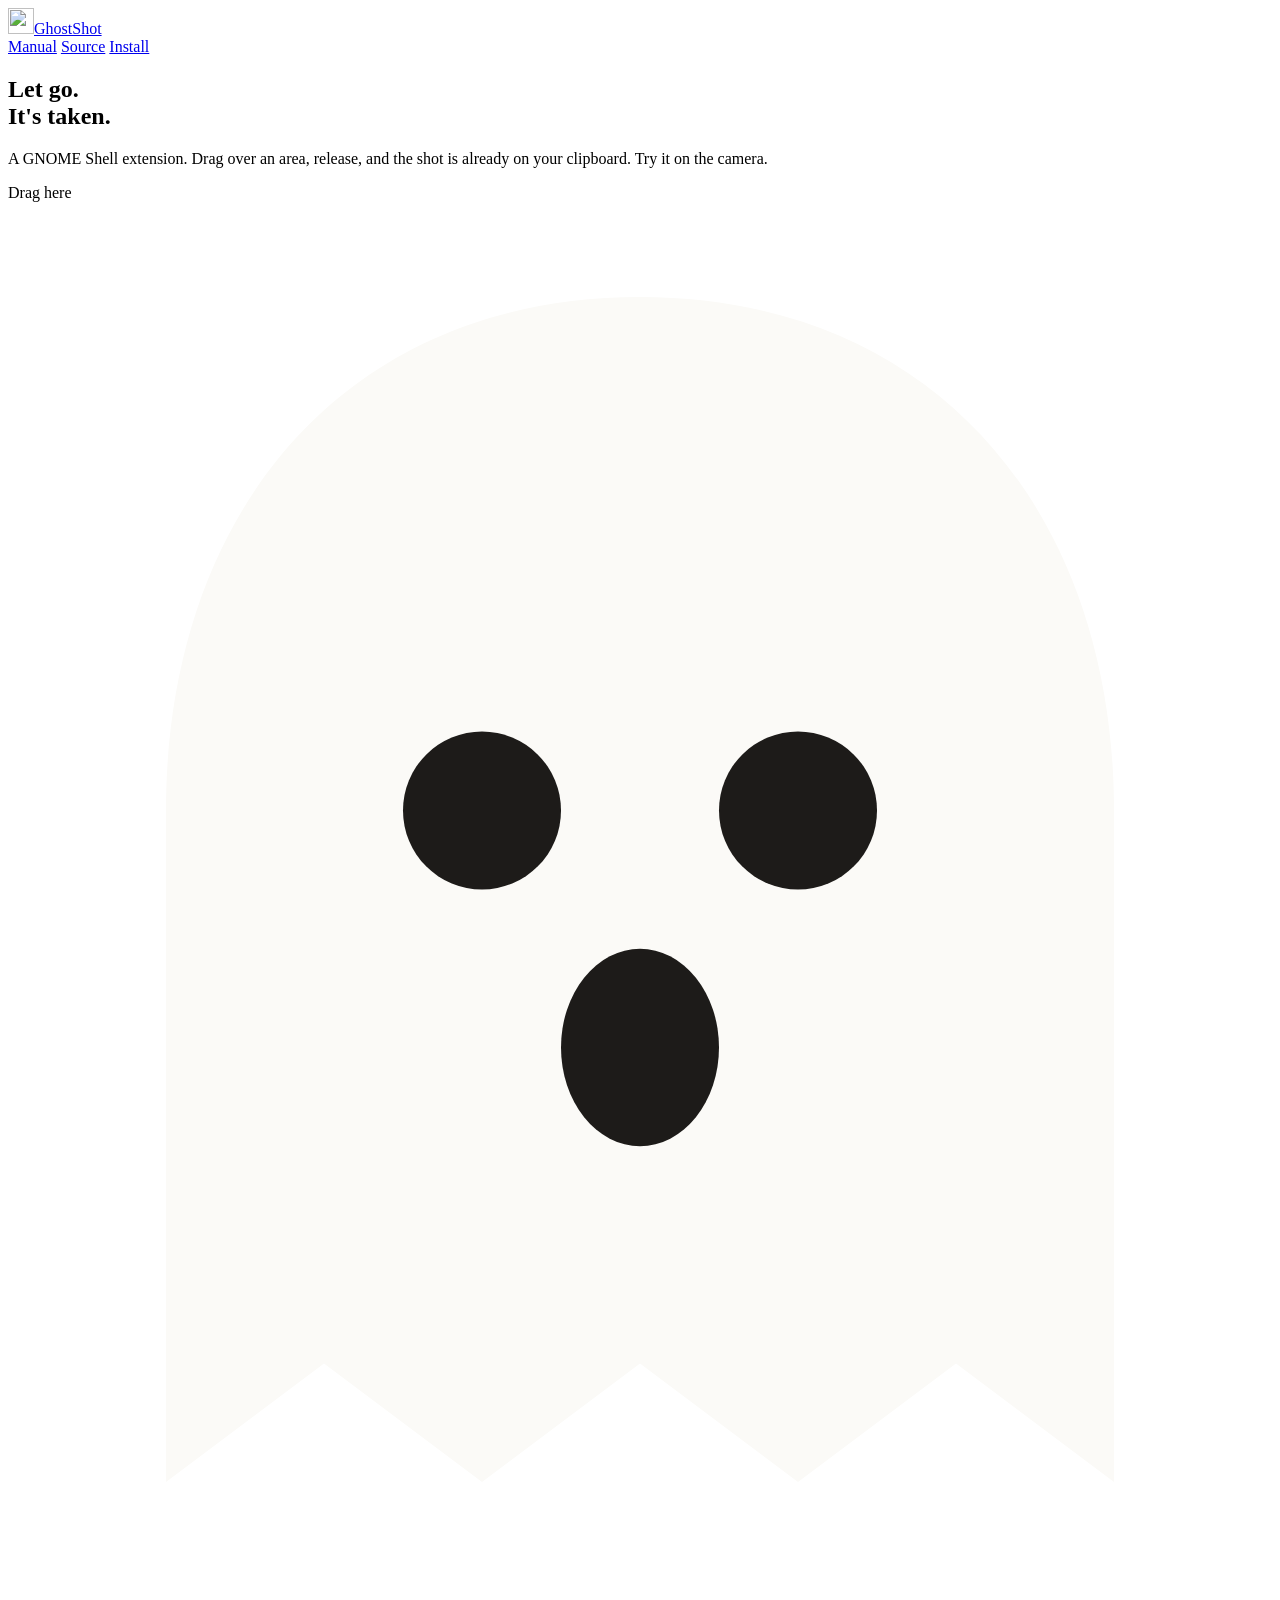
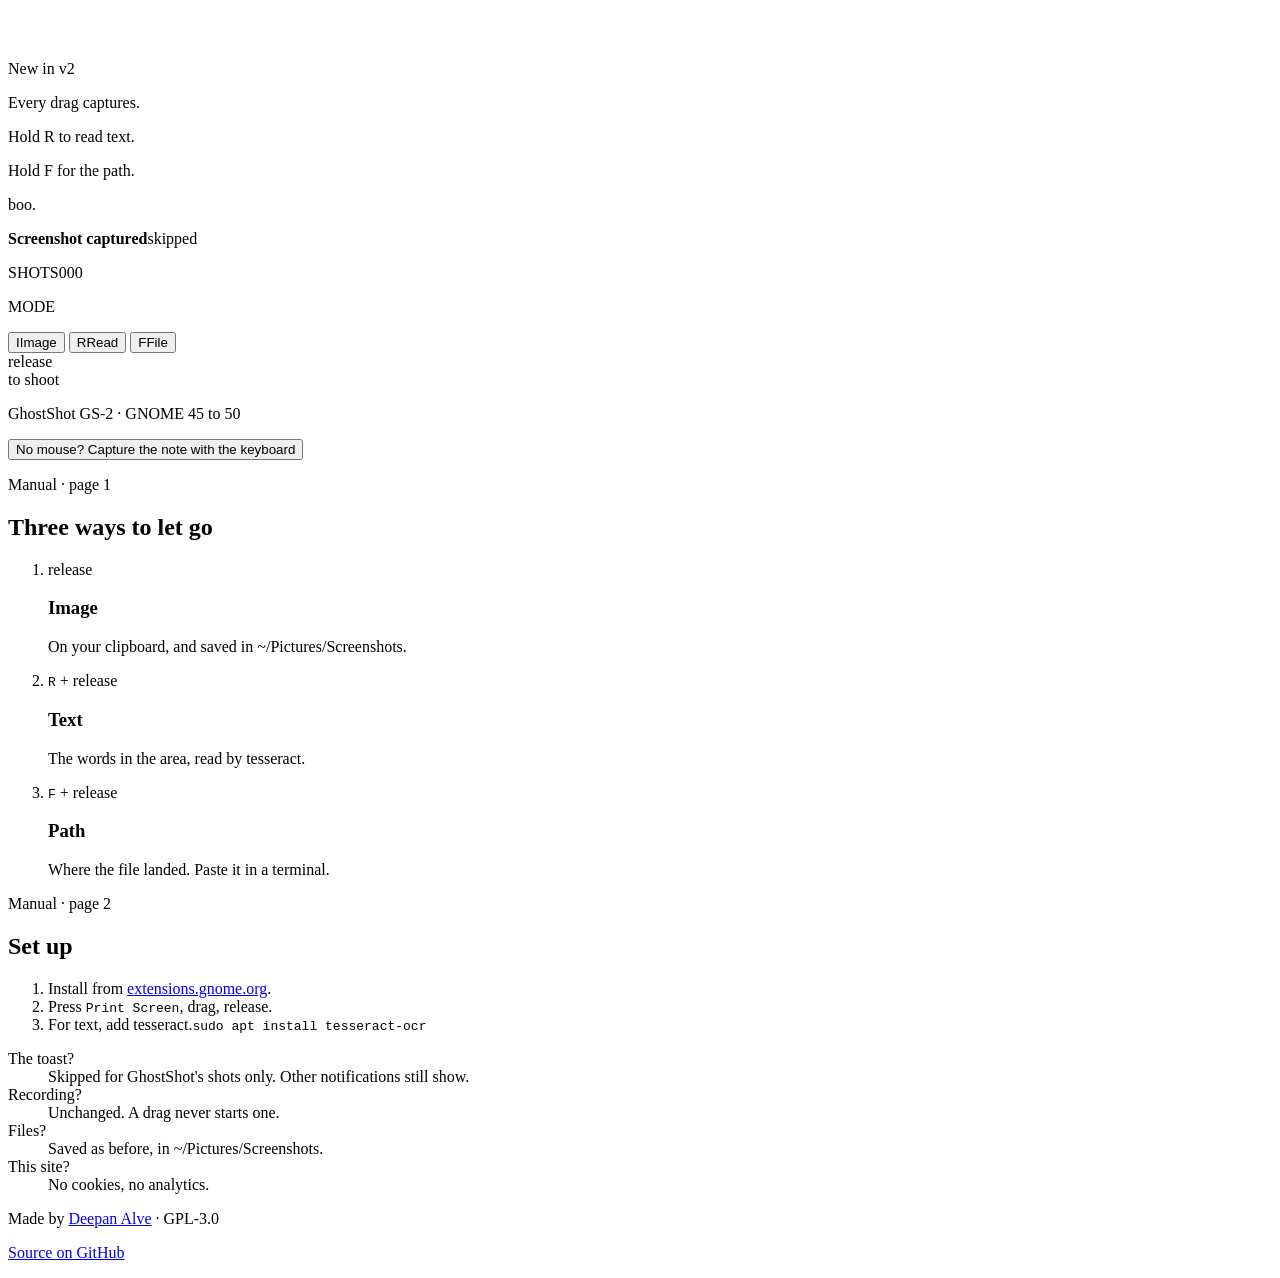
==== site/index.html @ 5b0efa90 "Build the site from the instant camera direction - index, 404, share image and icons - nginx with a " ====
<!doctype html>
<html lang="en">
<head>
  <meta charset="utf-8">
  <meta name="viewport" content="width=device-width, initial-scale=1">
  <title>GhostShot · Drag, release, done</title>
  <meta name="description" content="GhostShot is a GNOME Shell extension. It takes the screenshot when you let go of the mouse. No capture button, no toast.">
  <meta name="theme-color" content="#d9d4cb">
  <link rel="icon" href="/img/mark.svg" type="image/svg+xml">
  <link rel="apple-touch-icon" href="/img/mark-180.png">
  <link rel="canonical" href="https://ghostshot.deepanalve.dev/">
  <meta property="og:type" content="website">
  <meta property="og:url" content="https://ghostshot.deepanalve.dev/">
  <meta property="og:title" content="GhostShot · Drag, release, done">
  <meta property="og:description" content="A GNOME Shell extension. Drag over an area, release, and the shot is already on your clipboard.">
  <meta property="og:image" content="https://ghostshot.deepanalve.dev/img/og.png">
  <meta name="twitter:card" content="summary_large_image">
  <link rel="stylesheet" href="/site.css">
</head>
<body>
  <header class="top">
    <a class="brand" href="/"><img src="/img/mark.svg" alt="" width="26" height="26">GhostShot</a>
    <nav aria-label="Main">
      <a href="#manual">Manual</a>
      <a href="https://github.com/deepan-alve/screenshot-pro">Source</a>
      <a class="nav-cta" href="https://extensions.gnome.org/extension/9786/instant-area-screenshot/">Install</a>
    </nav>
  </header>

  <main>
    <section class="hero">
      <h1>Let go.<br>It's taken.</h1>
      <p class="lede">A GNOME Shell extension. Drag over an area, release, and the shot is already on your clipboard. Try it on the camera.</p>

      <div class="cam" aria-label="GhostShot camera">
        <div class="cam-body">
          <span class="screw s1"></span><span class="screw s2"></span><span class="screw s3"></span><span class="screw s4"></span>

          <div class="bezel">
            <p class="bezel-label">Drag here</p>
            <div class="stage" data-stage aria-label="Camera screen. Drag to select, release to take a shot.">
              <div class="scene">
                <span class="sun"></span>
                <span class="hill h1"></span><span class="hill h2"></span>
                <svg class="ghost" viewBox="0 0 64 72" aria-hidden="true">
                  <path d="M32 4C17 4 8 15 8 30v34l8-6 8 6 8-6 8 6 8-6 8 6V30C56 15 47 4 32 4z" fill="#fbfaf7"/>
                  <circle cx="24" cy="30" r="4" fill="#1d1b19"/><circle cx="40" cy="30" r="4" fill="#1d1b19"/>
                  <ellipse cx="32" cy="42" rx="4" ry="5" fill="#1d1b19"/>
                </svg>
                <div class="note" id="note">
                  <p class="note-title">New in v2</p>
                  <p>Every drag captures.</p>
                  <p>Hold R to read text.</p>
                  <p>Hold F for the path.</p>
                </div>
                <p class="boo">boo.</p>
              </div>
              <p class="ghost-toast" data-toast aria-hidden="true"><b>Screenshot captured</b>skipped</p>
            </div>
          </div>

          <div class="panel">
            <div class="lcd" aria-live="off">
              <p><span class="lcd-k">SHOTS</span><span class="lcd-v" data-count data-pad="3">000</span></p>
              <p><span class="lcd-k">MODE</span><span class="lcd-v lcd-mode"></span></p>
            </div>
            <div class="keys" role="group" aria-label="What a shot copies">
              <button type="button" class="key" data-mode-btn="image"><span class="key-cap">I</span><span class="key-label">Image</span></button>
              <button type="button" class="key" data-mode-btn="text" data-key="r"><span class="key-cap">R</span><span class="key-label">Read</span></button>
              <button type="button" class="key" data-mode-btn="path" data-key="f"><span class="key-cap">F</span><span class="key-label">File</span></button>
            </div>
            <div class="shutter-row">
              <span class="shutter" aria-hidden="true"></span>
              <span class="shutter-label">release<br>to shoot</span>
            </div>
            <div class="grille" aria-hidden="true"></div>
          </div>

          <p class="model">GhostShot GS-2 · GNOME 45 to 50</p>
          <div class="slot" aria-hidden="true"><span></span></div>
        </div>
        <ol class="prints" data-tray data-max="5" aria-live="polite" aria-label="Clipboard"></ol>
      </div>
      <button type="button" class="sample" data-sample="#note">No mouse? Capture the note with the keyboard</button>
    </section>

    <section class="manual" id="manual">
      <div class="sheet">
        <p class="sheet-tag">Manual · page 1</p>
        <h2>Three ways to let go</h2>
        <ol class="ways">
          <li><span class="way-key">release</span><h3>Image</h3><p>On your clipboard, and saved in ~/Pictures/Screenshots.</p></li>
          <li><span class="way-key"><kbd>R</kbd> + release</span><h3>Text</h3><p>The words in the area, read by tesseract.</p></li>
          <li><span class="way-key"><kbd>F</kbd> + release</span><h3>Path</h3><p>Where the file landed. Paste it in a terminal.</p></li>
        </ol>
      </div>
      <div class="sheet sheet-2">
        <p class="sheet-tag">Manual · page 2</p>
        <h2>Set up</h2>
        <ol class="steps">
          <li>Install from <a href="https://extensions.gnome.org/extension/9786/instant-area-screenshot/">extensions.gnome.org</a>.</li>
          <li>Press <kbd>Print Screen</kbd>, drag, release.</li>
          <li>For text, add tesseract.<code>sudo apt install tesseract-ocr</code></li>
        </ol>
        <dl class="qa">
          <dt>The toast?</dt><dd>Skipped for GhostShot's shots only. Other notifications still show.</dd>
          <dt>Recording?</dt><dd>Unchanged. A drag never starts one.</dd>
          <dt>Files?</dt><dd>Saved as before, in ~/Pictures/Screenshots.</dd>
          <dt>This site?</dt><dd>No cookies, no analytics.</dd>
        </dl>
      </div>
    </section>
  </main>

  <footer class="foot">
    <p>Made by <a href="https://deepanalve.dev">Deepan Alve</a> · GPL-3.0</p>
    <p><a href="https://github.com/deepan-alve/screenshot-pro">Source on GitHub</a></p>
  </footer>

  <script src="/capture.js"></script>
  <script src="/camera.js"></script>
</body>
</html>
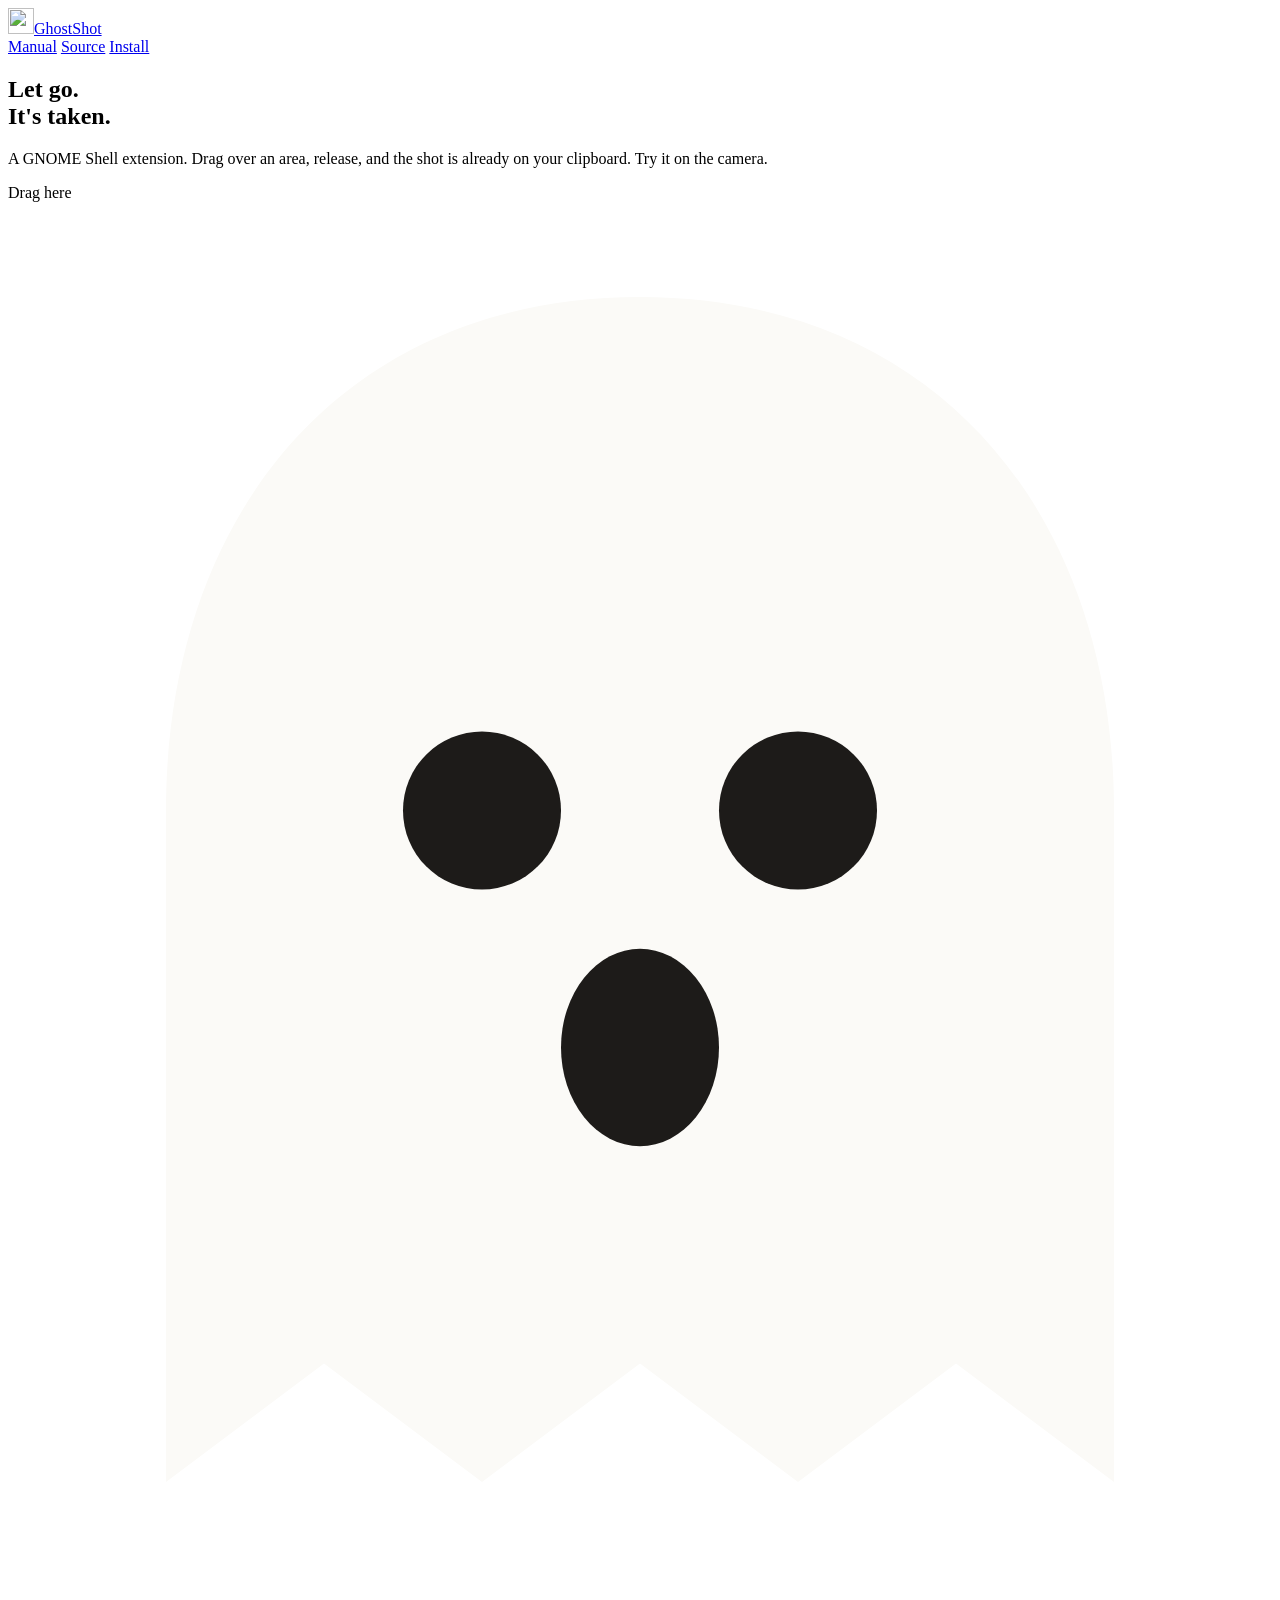
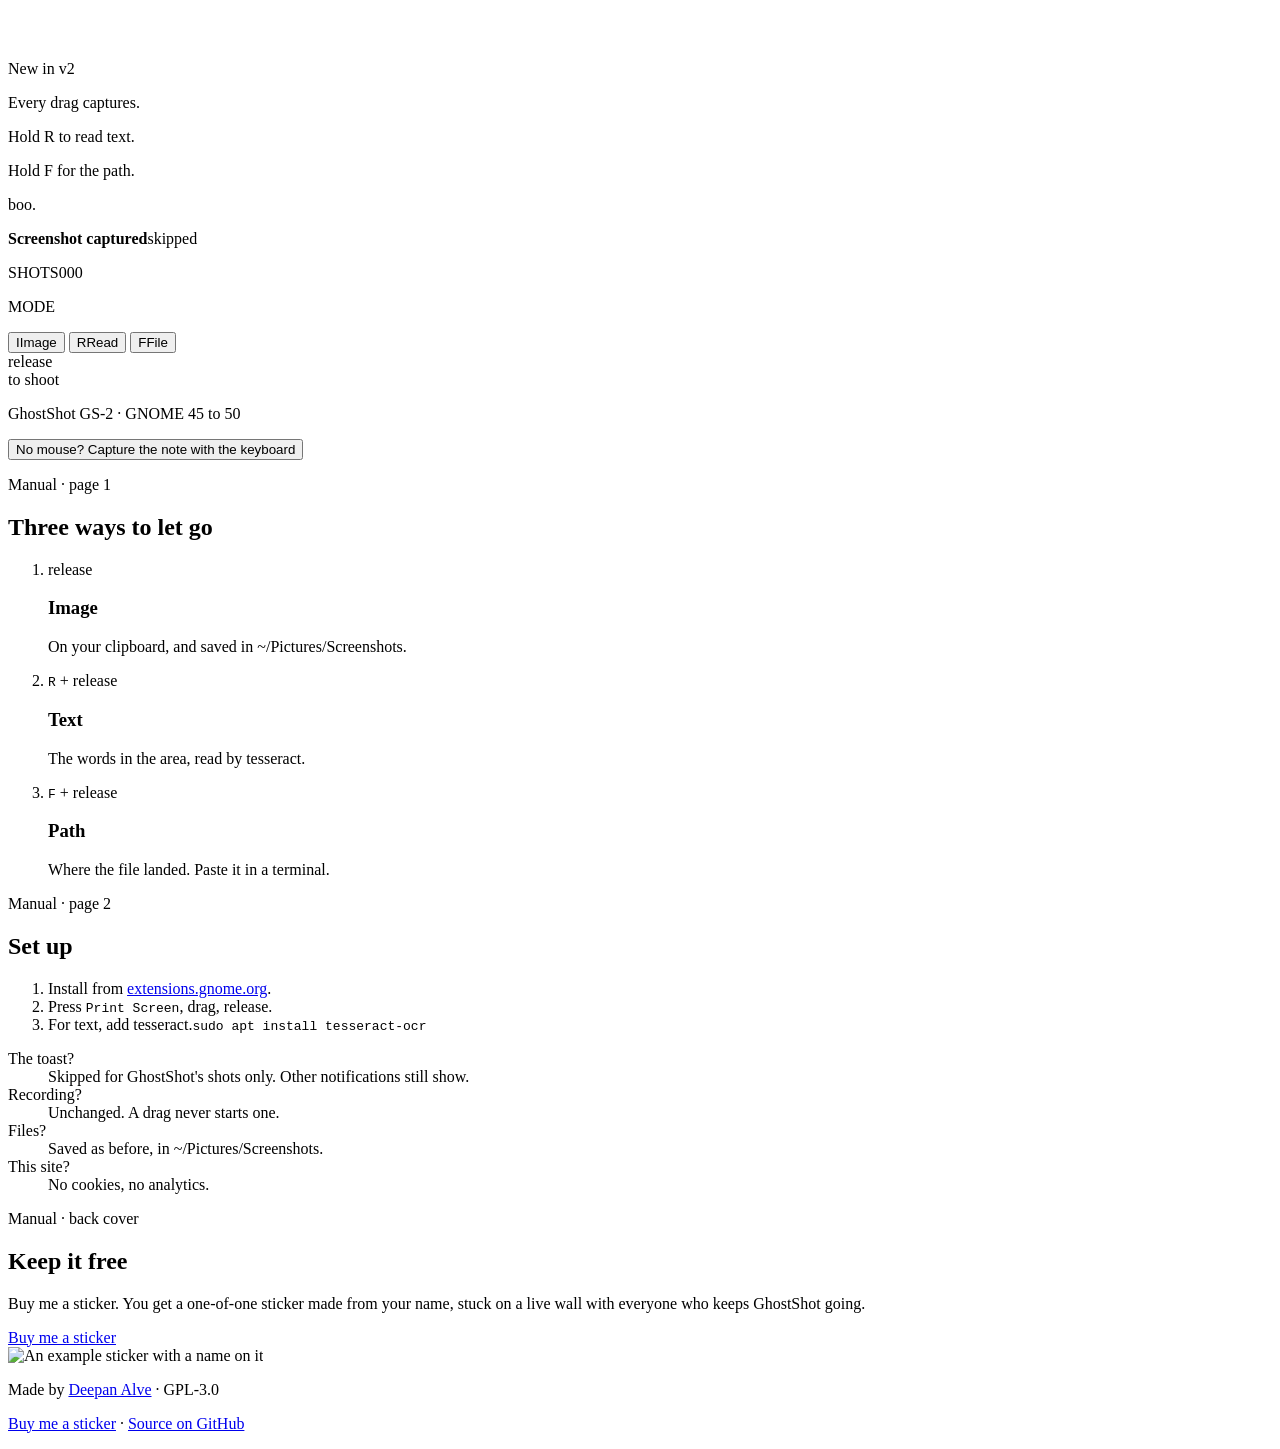
==== commit 3e01e628: "Add Buy me a sticker to the site and README, with photos and links" ====
--- a/site/index.html
+++ b/site/index.html
@@ -22,7 +22,7 @@
     <a class="brand" href="/"><img src="/img/mark.svg" alt="" width="26" height="26">GhostShot</a>
     <nav aria-label="Main">
       <a href="#manual">Manual</a>
-      <a href="https://github.com/deepan-alve/screenshot-pro">Source</a>
+      <a href="https://github.com/deepan-alve/ghostshot">Source</a>
       <a class="nav-cta" href="https://extensions.gnome.org/extension/9786/instant-area-screenshot/">Install</a>
     </nav>
   </header>
@@ -110,11 +110,23 @@
         </dl>
       </div>
     </section>
+
+    <section class="support" aria-labelledby="support-h">
+      <div class="sheet sheet-3">
+        <div class="support-copy">
+          <p class="sheet-tag">Manual · back cover</p>
+          <h2 id="support-h">Keep it free</h2>
+          <p>Buy me a sticker. You get a one-of-one sticker made from your name, stuck on a live wall with everyone who keeps GhostShot going.</p>
+          <a class="support-btn" href="https://guestbook.deepanalve.dev/sign?product=ghostshot">Buy me a sticker</a>
+        </div>
+        <img class="sticker" src="/img/sticker.webp" alt="An example sticker with a name on it" width="280" height="160" loading="lazy">
+      </div>
+    </section>
   </main>
 
   <footer class="foot">
     <p>Made by <a href="https://deepanalve.dev">Deepan Alve</a> · GPL-3.0</p>
-    <p><a href="https://github.com/deepan-alve/screenshot-pro">Source on GitHub</a></p>
+    <p><a href="https://guestbook.deepanalve.dev/sign?product=ghostshot">Buy me a sticker</a> · <a href="https://github.com/deepan-alve/ghostshot">Source on GitHub</a></p>
   </footer>
 
   <script src="/capture.js"></script>
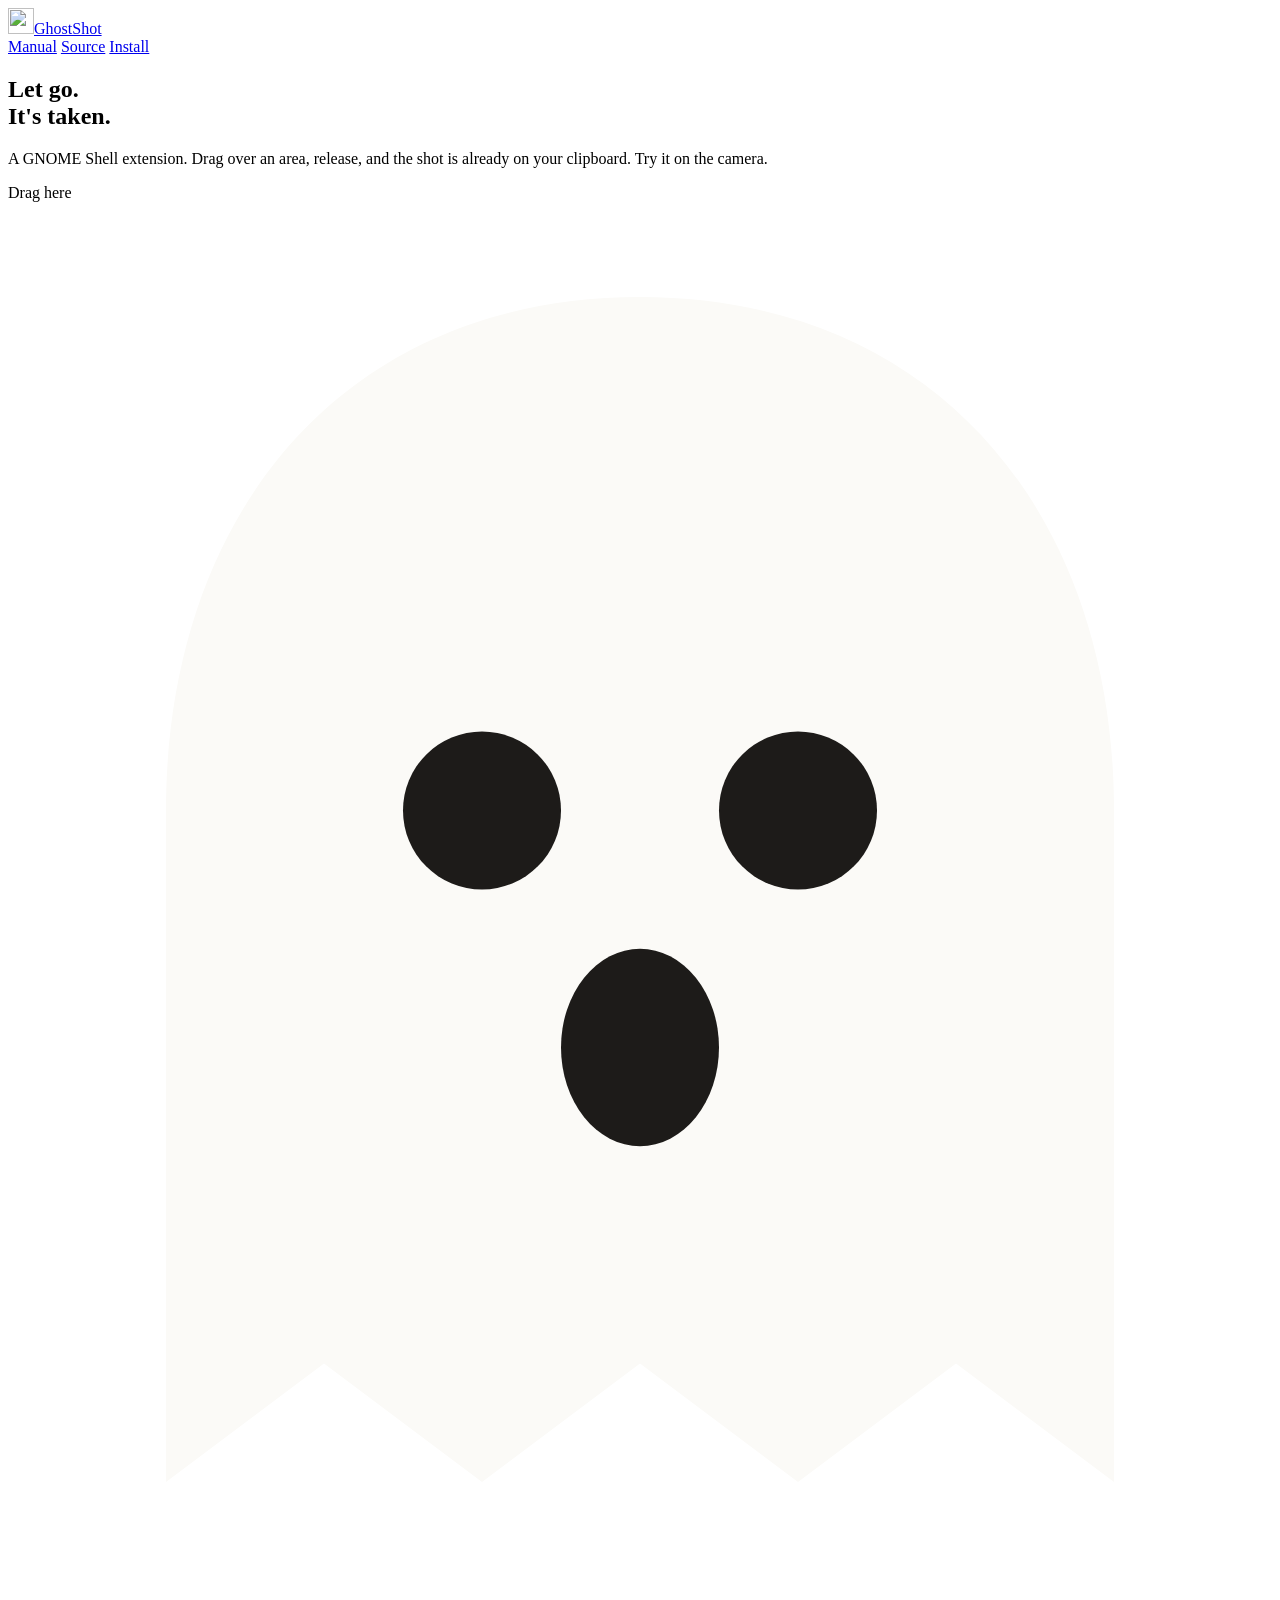
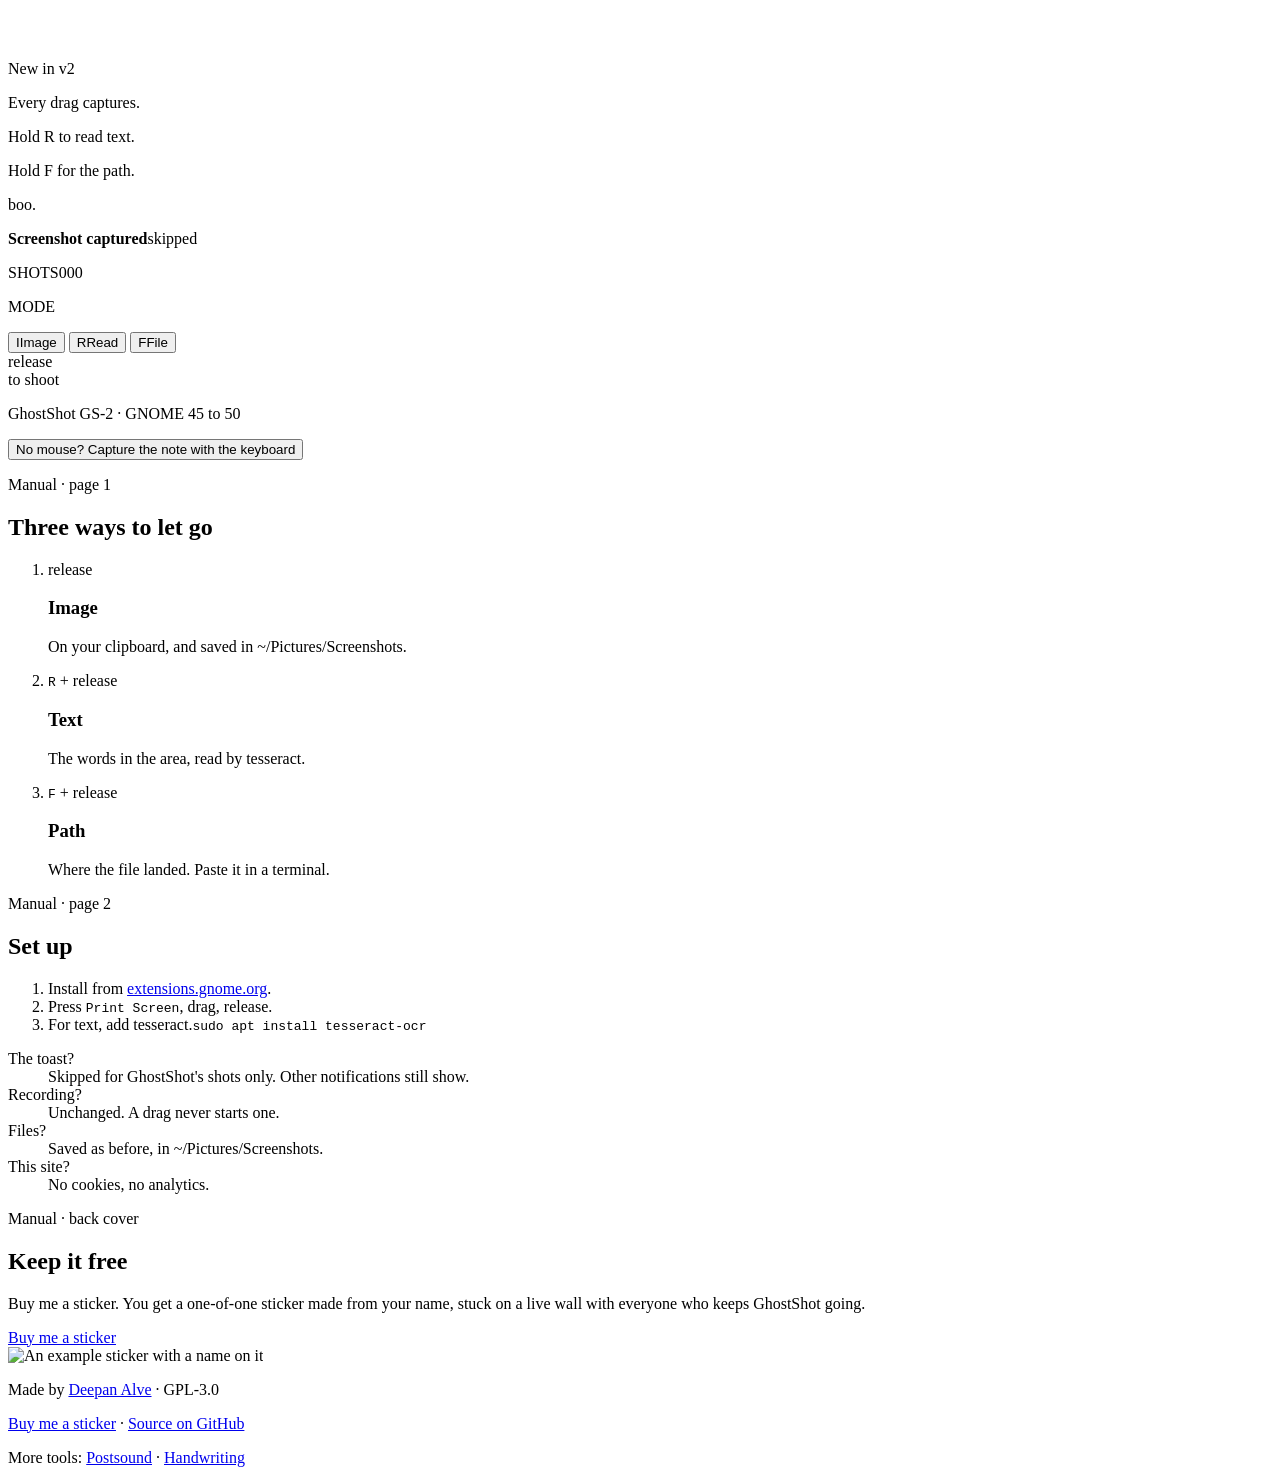
==== commit 26d957c9: "Site: sitemap, robots, app schema and links to the other tools" ====
--- a/site/index.html
+++ b/site/index.html
@@ -3,18 +3,51 @@
 <head>
   <meta charset="utf-8">
   <meta name="viewport" content="width=device-width, initial-scale=1">
-  <title>GhostShot · Drag, release, done</title>
-  <meta name="description" content="GhostShot is a GNOME Shell extension. It takes the screenshot when you let go of the mouse. No capture button, no toast.">
+  <title>GhostShot: instant area screenshots for GNOME Shell</title>
+  <meta name="description" content="GhostShot is a free GNOME Shell extension. Drag over an area and release: the screenshot is on your clipboard at once. Hold R to copy the text (OCR) or F to copy the file path. GNOME 45 to 50.">
   <meta name="theme-color" content="#d9d4cb">
+  <meta name="author" content="Deepan Alve">
   <link rel="icon" href="/img/mark.svg" type="image/svg+xml">
   <link rel="apple-touch-icon" href="/img/mark-180.png">
   <link rel="canonical" href="https://ghostshot.deepanalve.dev/">
   <meta property="og:type" content="website">
+  <meta property="og:site_name" content="GhostShot">
   <meta property="og:url" content="https://ghostshot.deepanalve.dev/">
   <meta property="og:title" content="GhostShot · Drag, release, done">
   <meta property="og:description" content="A GNOME Shell extension. Drag over an area, release, and the shot is already on your clipboard.">
   <meta property="og:image" content="https://ghostshot.deepanalve.dev/img/og.png">
+  <meta property="og:image:width" content="1200">
+  <meta property="og:image:height" content="630">
+  <meta property="og:image:alt" content="The GhostShot camera with an area selected over a sticky note">
   <meta name="twitter:card" content="summary_large_image">
+  <meta name="twitter:title" content="GhostShot · Drag, release, done">
+  <meta name="twitter:description" content="A GNOME Shell extension. Drag over an area, release, and the shot is already on your clipboard.">
+  <meta name="twitter:image" content="https://ghostshot.deepanalve.dev/img/og.png">
+  <script type="application/ld+json">
+  {
+    "@context": "https://schema.org",
+    "@type": "SoftwareApplication",
+    "name": "GhostShot",
+    "alternateName": "Instant Area Screenshot",
+    "url": "https://ghostshot.deepanalve.dev/",
+    "description": "A GNOME Shell extension that takes an area screenshot the moment you release the mouse and puts it on the clipboard. Hold R to copy the text in the area, or F to copy the file path.",
+    "applicationCategory": "UtilitiesApplication",
+    "applicationSubCategory": "GNOME Shell extension",
+    "operatingSystem": "Linux, GNOME Shell 45 to 50",
+    "softwareVersion": "2.0",
+    "license": "https://www.gnu.org/licenses/gpl-3.0.html",
+    "image": "https://ghostshot.deepanalve.dev/img/og.png",
+    "screenshot": "https://ghostshot.deepanalve.dev/img/og.png",
+    "installUrl": "https://extensions.gnome.org/extension/9786/instant-area-screenshot/",
+    "isAccessibleForFree": true,
+    "offers": { "@type": "Offer", "price": "0", "priceCurrency": "USD" },
+    "author": { "@type": "Person", "name": "Deepan Alve", "url": "https://www.deepanalve.dev/" },
+    "sameAs": [
+      "https://extensions.gnome.org/extension/9786/instant-area-screenshot/",
+      "https://github.com/deepan-alve/ghostshot"
+    ]
+  }
+  </script>
   <link rel="stylesheet" href="/site.css">
 </head>
 <body>
@@ -127,6 +160,7 @@
   <footer class="foot">
     <p>Made by <a href="https://deepanalve.dev">Deepan Alve</a> · GPL-3.0</p>
     <p><a href="https://guestbook.deepanalve.dev/sign?product=ghostshot">Buy me a sticker</a> · <a href="https://github.com/deepan-alve/ghostshot">Source on GitHub</a></p>
+    <p>More tools: <a href="https://postsound.deepanalve.dev/">Postsound</a> · <a href="https://write.deepanalve.dev/">Handwriting</a></p>
   </footer>
 
   <script src="/capture.js"></script>
